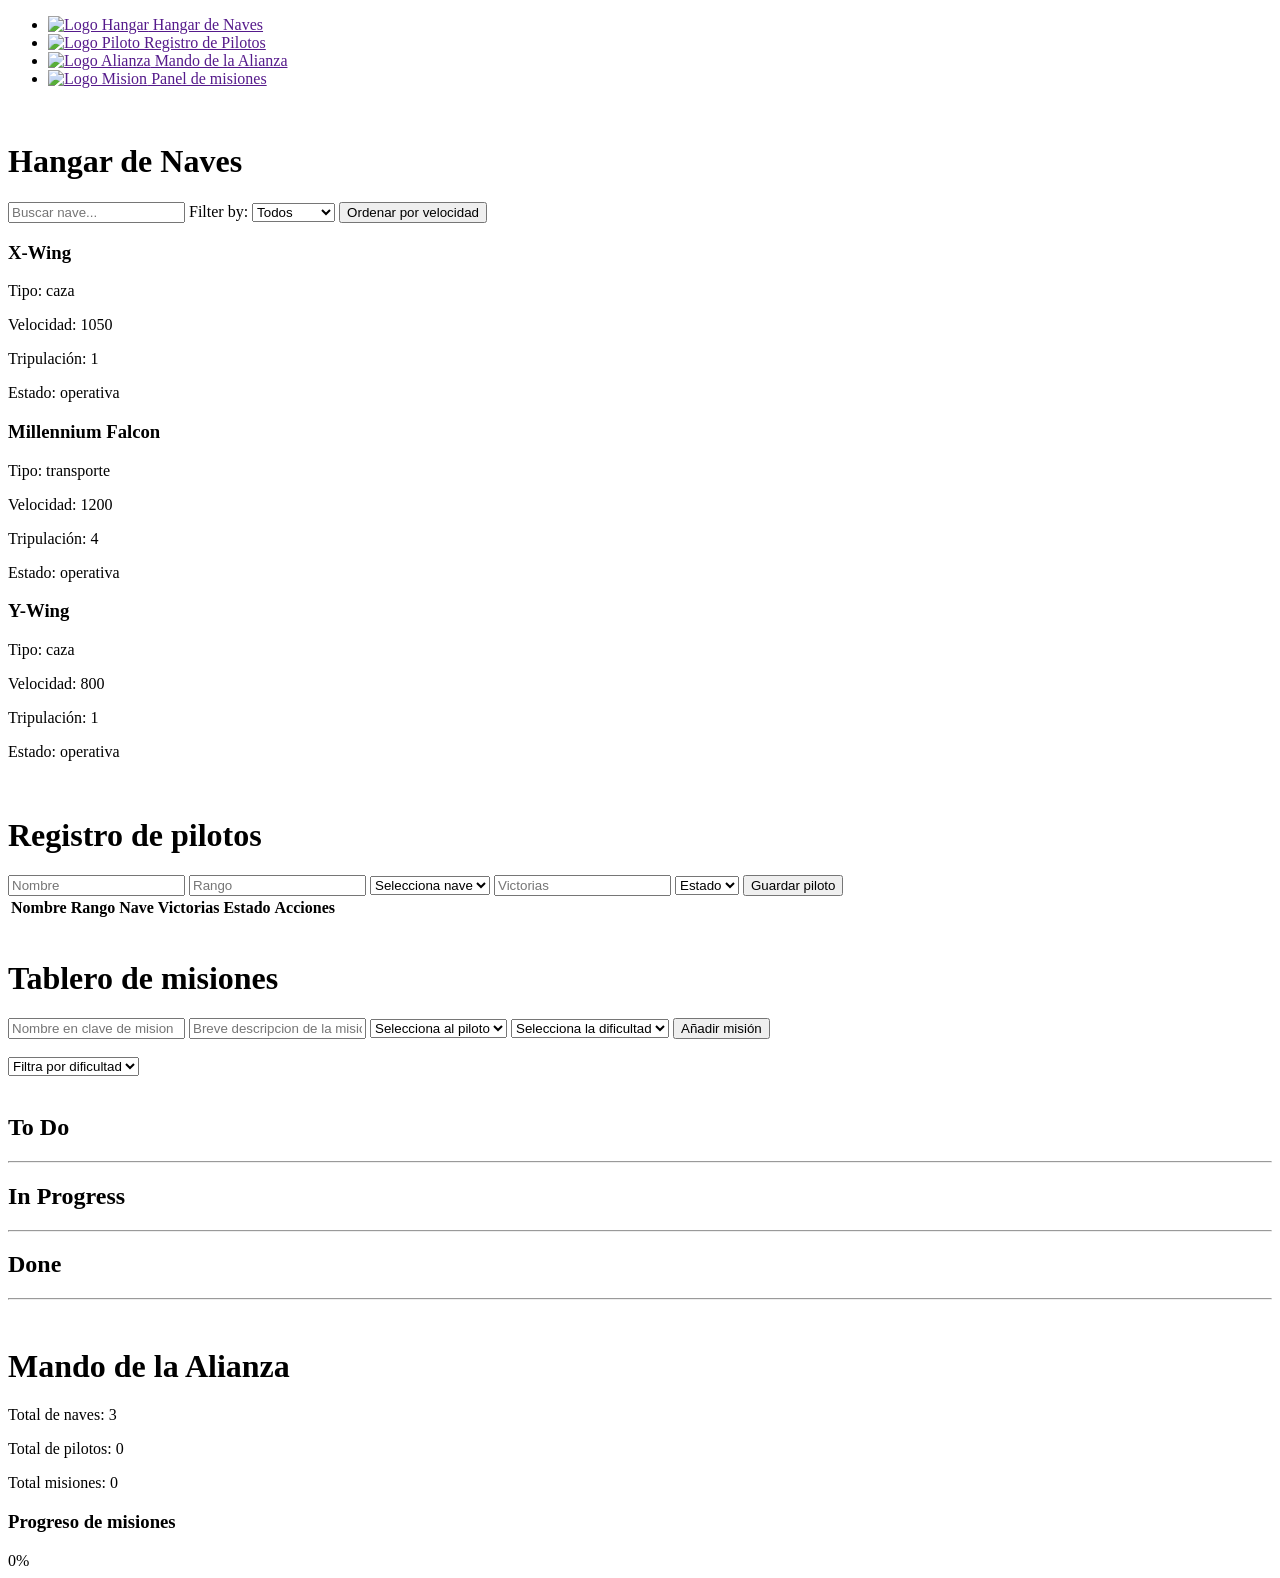
==== TrabajoDom-main/index.html @ b2d61a76 "Seccion 4 añadida y reestructuracion de codigo" ====
<!DOCTYPE html>
<html lang="en">
<head>
    <meta charset="UTF-8">
    <meta name="viewport" content="width=device-width, initial-scale=1.0">
    <title>Document</title>
    <link rel="stylesheet" href="index.css">
</head>
<body class="cargando">
    <header>
        <nav>
            <ul>
                <li><a href="">
                    <img src="" alt="Logo Hangar" id="logoNav">
                    Hangar de Naves
                </a></li>
                <li><a href="">
                    <img src="" alt="Logo Piloto" id="logoNav">
                    Registro de Pilotos
                </a></li>
                <li>
                    <a href="">
                        <img src="" alt="Logo Alianza" id="logoNav">
                        Mando de la Alianza
                    </a>
                </li>
                <li><a href="">
                    <img src="" alt="Logo Mision" id="logoNav">
                    Panel de misiones
                </a></li>
            </ul>
        </nav>
    </header>


    <br>
    
    
    <div id ="Seccion1">
        <h1>Hangar de Naves</h1>

        <input type="text" id="buscador" placeholder="Buscar nave...">

        <label for="filtroTipo">Filter by:</label>
        <select id="filtroTipo">
            <option value="Todos">Todos</option>
        </select>

        <button id="ordenar">Ordenar por velocidad</button>

        <p id="contador"></p>

        <div id="contenedorNaves"></div>
    </div>


    <br>


    <div id="Seccion2">
        <h1>Registro de pilotos</h1>

        <form id="formPiloto">
            <input type="text" id="nombre" placeholder="Nombre" required>

            <input type="text" id="rango" placeholder="Rango" required>

            <select id="nave" required>
                <option value="">Selecciona nave</option>
            </select>

            <input type="number" id="victorias" placeholder="Victorias" min="0" required>

            <select id="estado" required>
                <option value="">Estado</option>
                <option value="activo">Activo</option>
                <option value="herido">Herido</option>
                <option value="KIA">KIA</option>
            </select>

            <button type="submit">Guardar piloto</button>
        </form>
    
        <table>
            <thead>
            <tr>
                <th>Nombre</th>
                <th>Rango</th>
                <th>Nave</th>
                <th>Victorias</th>
                <th>Estado</th>
                <th>Acciones</th>
            </tr>
            </thead>
            <tbody id="listaPilotos"></tbody>
        </table>
    </div>


    <br>


<div id="Seccion3">
    <h1>Tablero de misiones</h1>

    <input type="text" id="nombreMision" placeholder="Nombre en clave de mision">
    <input type="text" id="descripcionMision" placeholder="Breve descripcion de la mision">

    <select id="selectPiloto">
        <option value="default">Selecciona al piloto</option>
    </select>

    <select id="selectDificultad">
        <option value="default">Selecciona la dificultad</option>
        <option value="facil">Facil</option>
        <option value="media">Media</option>
        <option value="dificil">Dificil</option>
        <option value="suicida">Suicida</option>
    </select>

    <button id="btnAñadirMision" type="button">Añadir misión</button>

    <br><br>

    <select id="filtroDificultad">
        <option value="default">Filtra por dificultad</option>
        <option value="facil">Facil</option>
        <option value="media">Media</option>
        <option value="dificil">Dificil</option>
        <option value="suicida">Suicida</option>
    </select>

    <br><br>

    <div>
        <h2>To Do</h2>
        <hr>
        <div class="columna" data-estado="todo"></div>
    </div>

    <div>
        <h2>In Progress</h2>
        <hr>
        <div class="columna" data-estado="in_progress"></div>
    </div>

    <div>
        <h2>Done</h2>
        <hr>
        <div class="columna" data-estado="done"></div>
    </div>
</div>


    <br>

    
    <div id="Seccion4">
        <h1>Mando de la Alianza</h1>

        <p id="totalNaves"></p>
        <p id="estadoNaves"></p>

        <p id="totalPilotos"></p>
        <p id="estadoPilotos"></p>

        <p id="totalMisiones"></p>

        <p id="mejorPiloto"></p>
        <p id="naveRapida"></p>

        <h3>Progreso de misiones</h3>
        <div id="barraContenedor">
            <div id="barraProgreso"></div>
        </div>
    </div>
    
    <script src="index.js"></script>
</body>
</html>
---- TrabajoDom-main/index.css ----
.invisible{
    display: none;
}
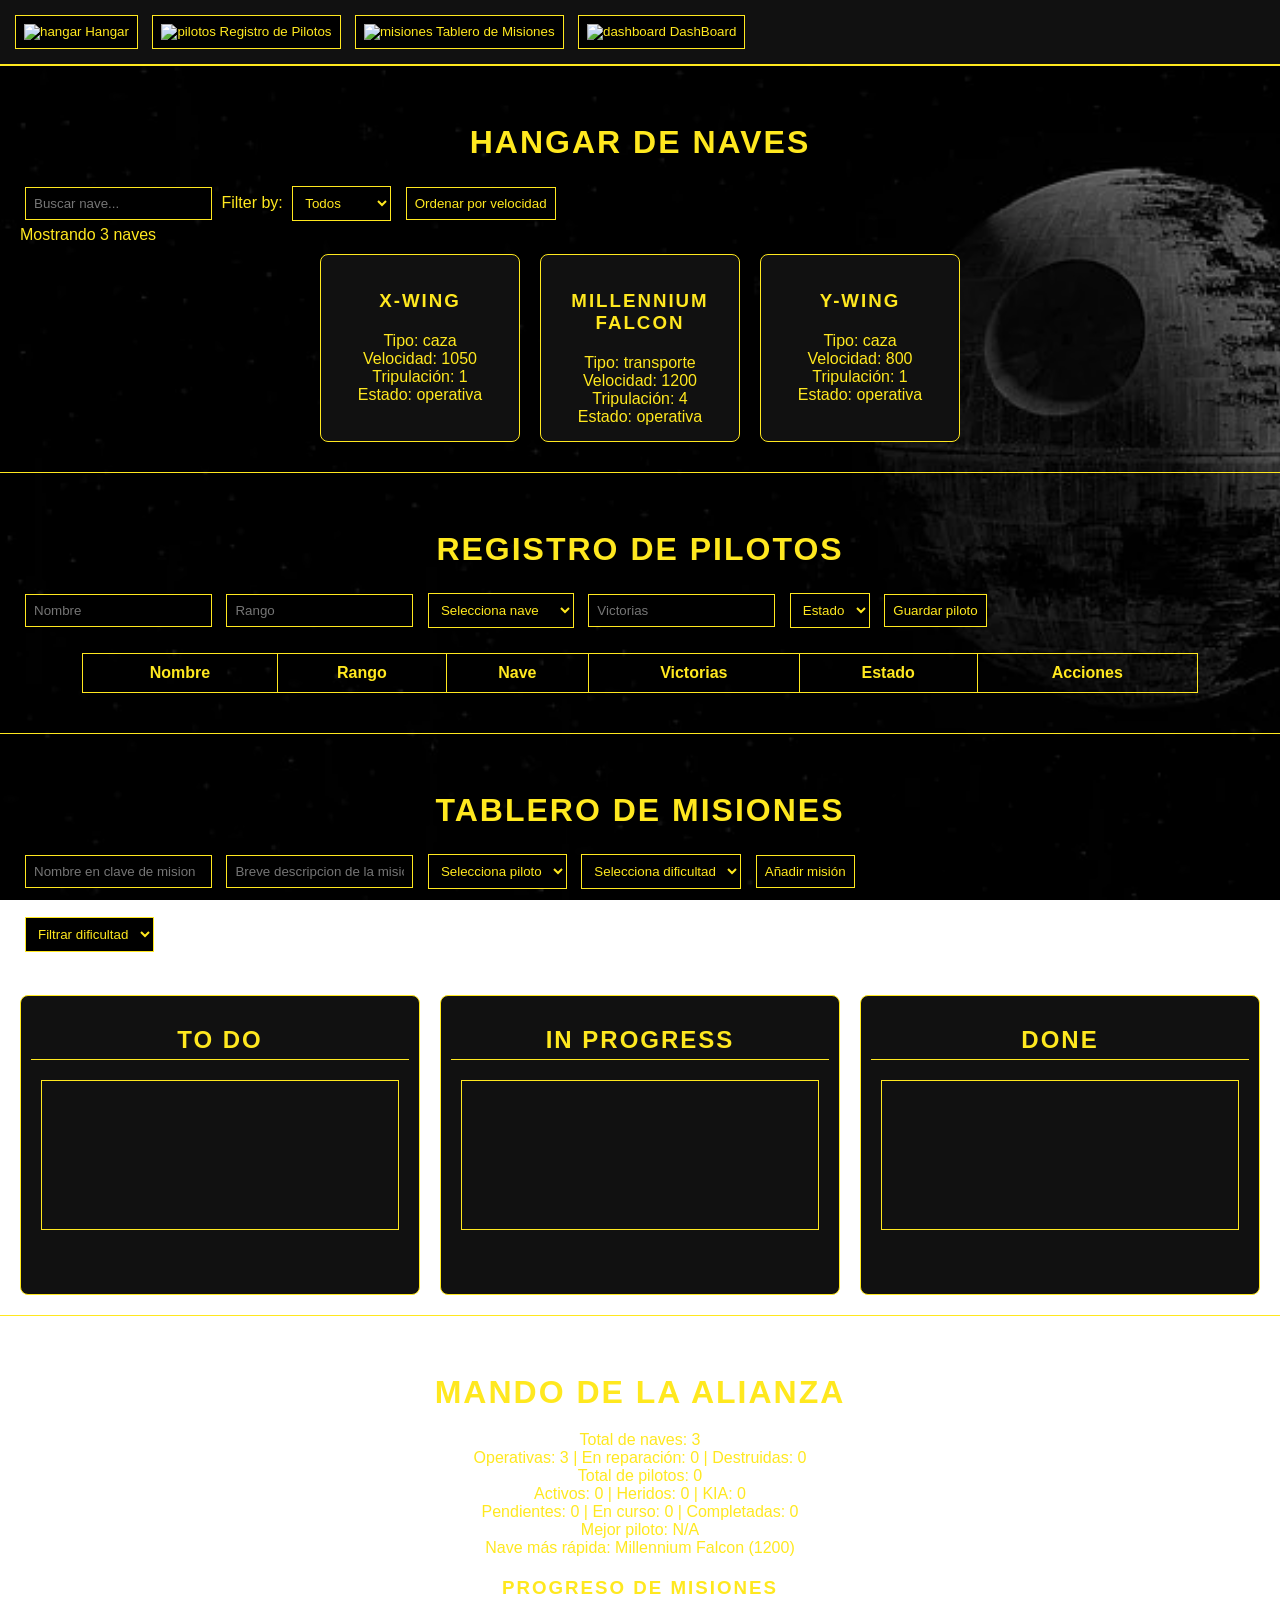
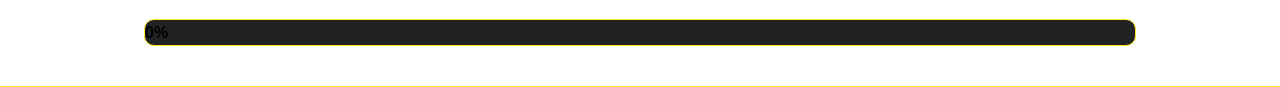
==== commit 254199c6: "Css realizado" ====
--- a/TrabajoDom-main/index.html
+++ b/TrabajoDom-main/index.html
@@ -3,35 +3,33 @@
 <head>
     <meta charset="UTF-8">
     <meta name="viewport" content="width=device-width, initial-scale=1.0">
-    <title>Document</title>
+    <title>Alianza Rebelde</title>
     <link rel="stylesheet" href="index.css">
+    <link rel="shortcut icon" href="imagenes/Star_Wars_Resistanceemblem(orange).svg.png" type="image/x-icon">
 </head>
 <body class="cargando">
     <header>
         <nav>
-            <ul>
-                <li><a href="">
-                    <img src="" alt="Logo Hangar" id="logoNav">
-                    Hangar de Naves
-                </a></li>
-                <li><a href="">
-                    <img src="" alt="Logo Piloto" id="logoNav">
-                    Registro de Pilotos
-                </a></li>
-                <li>
-                    <a href="">
-                        <img src="" alt="Logo Alianza" id="logoNav">
-                        Mando de la Alianza
-                    </a>
-                </li>
-                <li><a href="">
-                    <img src="" alt="Logo Mision" id="logoNav">
-                    Panel de misiones
-                </a></li>
-            </ul>
+            <button class="navButton" id="navButton1">
+                <img src="imagenes/Hangar.jpg" alt="hangar" id="imagencabeza">
+                Hangar
+            </button>
+            <button class="navButton" id="navButton2">
+                <img src="imagenes/3dc5f7dd45ab491cc4548c6966ab3593.jpg" alt="pilotos" id="imagencabeza">
+                Registro de Pilotos
+            </button>
+            <button class="navButton" id="navButton3">
+                <img src="imagenes/misiones.jpg" alt="misiones" id="imagencabeza">
+                Tablero de Misiones
+            </button>
+            <button class="navButton" id="navButton4">
+                <img src="imagenes/dashboard.jpg" alt="dashboard" id="imagencabeza">
+                DashBoard
+            </button>
         </nav>
     </header>
 
+    
 
     <br>
     
@@ -101,54 +99,42 @@
 
 
 <div id="Seccion3">
+
     <h1>Tablero de misiones</h1>
 
+    
     <input type="text" id="nombreMision" placeholder="Nombre en clave de mision">
     <input type="text" id="descripcionMision" placeholder="Breve descripcion de la mision">
 
-    <select id="selectPiloto">
-        <option value="default">Selecciona al piloto</option>
-    </select>
+    <select id="selectPiloto"></select>
+    <select id="selectDificultad"></select>
 
-    <select id="selectDificultad">
-        <option value="default">Selecciona la dificultad</option>
-        <option value="facil">Facil</option>
-        <option value="media">Media</option>
-        <option value="dificil">Dificil</option>
-        <option value="suicida">Suicida</option>
-    </select>
-
-    <button id="btnAñadirMision" type="button">Añadir misión</button>
+    <button id="btnAñadirMision">Añadir misión</button>
 
     <br><br>
 
-    <select id="filtroDificultad">
-        <option value="default">Filtra por dificultad</option>
-        <option value="facil">Facil</option>
-        <option value="media">Media</option>
-        <option value="dificil">Dificil</option>
-        <option value="suicida">Suicida</option>
-    </select>
+    <select id="filtroDificultad"></select>
 
     <br><br>
 
-    <div>
-        <h2>To Do</h2>
-        <hr>
-        <div class="columna" data-estado="todo"></div>
+    
+    <div id="kanban">
+        <div>
+            <h2>To Do</h2>
+            <div class="columna" data-estado="todo"></div>
+        </div>
+
+        <div>
+            <h2>In Progress</h2>
+            <div class="columna" data-estado="in_progress"></div>
+        </div>
+
+        <div>
+            <h2>Done</h2>
+            <div class="columna" data-estado="done"></div>
+        </div>
     </div>
 
-    <div>
-        <h2>In Progress</h2>
-        <hr>
-        <div class="columna" data-estado="in_progress"></div>
-    </div>
-
-    <div>
-        <h2>Done</h2>
-        <hr>
-        <div class="columna" data-estado="done"></div>
-    </div>
 </div>
 
 
--- a/TrabajoDom-main/index.css
+++ b/TrabajoDom-main/index.css
@@ -1,3 +1,199 @@
 .invisible{
     display: none;
 }
+/* reset básico */
+* {
+    margin: 0;
+    padding: 0;
+    box-sizing: border-box;
+}
+
+/* fondo general estilo espacio */
+body {
+    background-image: url(Images/fondo.webp);
+    color: #ffe81f;
+    background-size: cover;
+    background-position: center;
+    background-repeat: no-repeat;
+    background-attachment: fixed;
+    font-family: Arial, Helvetica, sans-serif;
+
+}
+body::before {
+    content: "";
+    position: fixed;
+    top: 0;
+    left: 0;
+    width: 100%;
+    height: 100%;
+    background: rgba(0, 0, 0, 0.5);
+    z-index: -1;
+}
+
+/* titulos estilo star wars */
+h1, h2, h3 {
+    text-align: center;
+    margin: 20px 0;
+    letter-spacing: 2px;
+    text-transform: uppercase;
+}
+
+/* navbar */
+nav {
+    background-color: #111;
+    padding: 10px;
+    border-bottom: 2px solid #ffe81f;
+}
+
+nav ul {
+    display: flex;
+    justify-content: space-around;
+    list-style: none;
+}
+
+nav a {
+    color: #ffe81f;
+    text-decoration: none;
+    font-weight: bold;
+}
+
+nav a:hover {
+    color: white;
+}
+
+/* inputs y selects */
+input, select, button {
+    padding: 8px;
+    margin: 5px;
+    border: 1px solid #ffe81f;
+    background-color: black;
+    color: #ffe81f;
+}
+
+/* botones estilo neón */
+button {
+    cursor: pointer;
+    transition: 0.3s;
+}
+
+button:hover {
+    background-color: #ffe81f;
+    color: black;
+    box-shadow: 0 0 10px #ffe81f;
+}
+
+/* contenedor de naves */
+#contenedorNaves {
+    display: flex;
+    flex-wrap: wrap;
+    justify-content: center;
+}
+
+/* cards */
+.card {
+    background-color: #111;
+    border: 1px solid #ffe81f;
+    padding: 15px;
+    margin: 10px;
+    width: 200px;
+    text-align: center;
+    border-radius: 8px;
+    transition: 0.3s;
+}
+
+.card:hover {
+    transform: scale(1.05);
+    box-shadow: 0 0 15px #ffe81f;
+}
+
+/* invisible para filtros */
+.invisible {
+    display: none;
+}
+
+/* tabla pilotos */
+table {
+    width: 90%;
+    margin: 20px auto;
+    border-collapse: collapse;
+}
+
+th, td {
+    border: 1px solid #ffe81f;
+    padding: 10px;
+    text-align: center;
+}
+
+/* kanban */
+.columna {
+    min-height: 150px;
+    border: 1px solid #ffe81f;
+    margin: 10px;
+    padding: 10px;
+    display: flex;
+    flex-direction: column;
+    align-items: center;
+}
+
+/* dashboard */
+#Seccion4 {
+    text-align: center;
+}
+
+/* barra progreso */
+#barraContenedor {
+    width: 80%;
+    margin: 20px auto;
+    background-color: #222;
+    border: 1px solid #ffe81f;
+    border-radius: 10px;
+    overflow: hidden;
+}
+
+#barraProgreso {
+    height: 25px;
+    width: 0%;
+    background-color: #ffe81f;
+    color: black;
+    text-align: center;
+    line-height: 25px;
+    font-weight: bold;
+    transition: width 0.5s;
+}
+
+/* separacion secciones */
+#Seccion1, #Seccion2, #Seccion3, #Seccion4 {
+    padding: 20px;
+    border-bottom: 1px solid #ffe81f;
+}
+
+#kanban {
+    display: flex;
+    justify-content: space-around;
+    gap: 20px;
+    margin-top: 20px;
+}
+
+/* cada columna */
+#kanban > div {
+    
+    flex: 1;
+    background-color: #111;
+    border: 1px solid #ffe81f;
+    padding: 10px;
+    border-radius: 8px;
+    min-height: 300px;
+}
+
+/* titulo de cada columna */
+#kanban h2 {
+    text-align: center;
+    border-bottom: 1px solid #ffe81f;
+    padding-bottom: 5px;
+}
+
+/* tarjetas */
+.columna .card {
+    margin: 10px 0;
+    text-align: center;
+}
